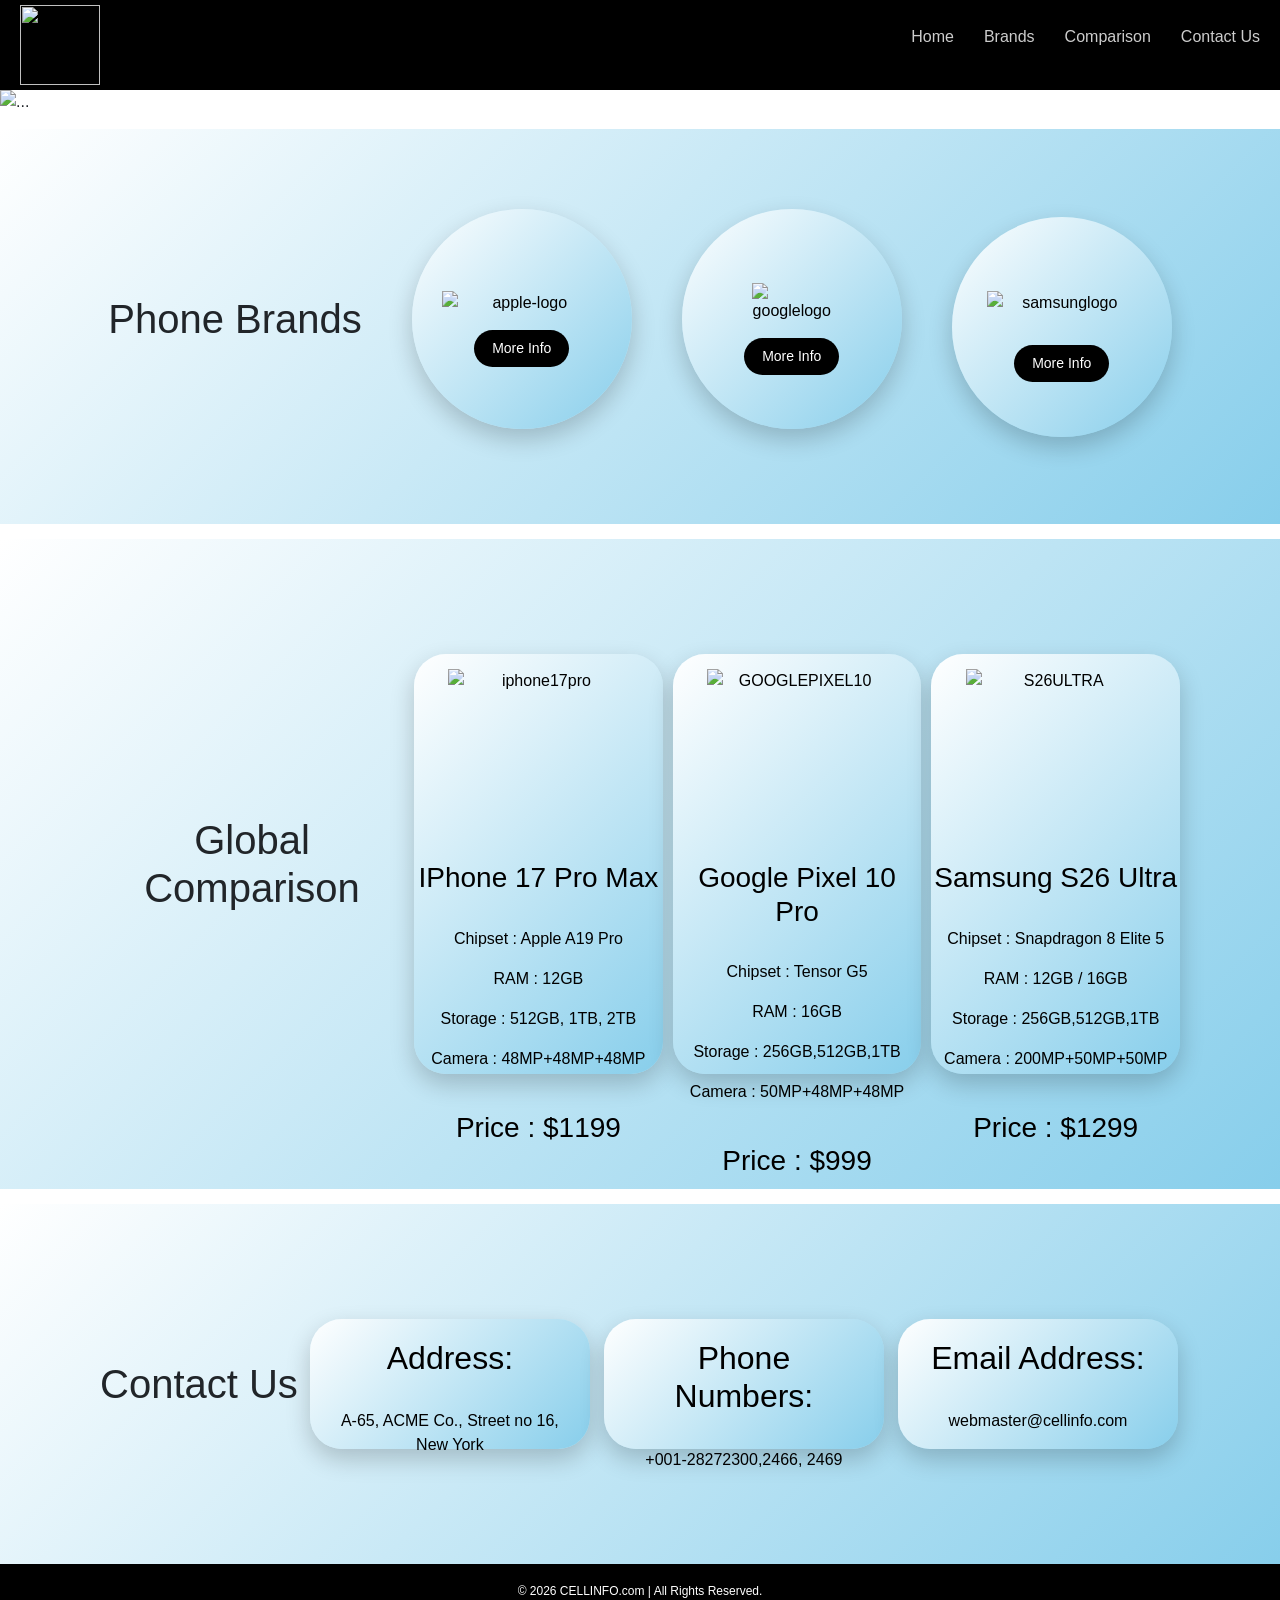
==== index.html @ 17dc7f61 "Add files via upload" ====
<!DOCTYPE html>
<html>

<head>
<meta charset="UTF-8">
<meta name="viewport" content="width=device-width, initial-scale=1">  
<link href="https://cdn.jsdelivr.net/npm/bootstrap@5.0.2/dist/css/bootstrap.min.css" rel="stylesheet" integrity="sha384-EVSTQN3/azprG1Anm3QDgpJLIm9Nao0Yz1ztcQTwFspd3yD65VohhpuuCOmLASjC" crossorigin="anonymous">

<title>CELLINFO.com</title>
<link rel="stylesheet" href="style.css">
</head>

<body>
<nav class="navbar">
 <div class="logo">
<img src="Logo.png">
 </div>

  <!-- Hamburger Icon -->
  <div class="hamburger" onclick="toggleMenu()">
    ☰
  </div>

  <!-- Navigation Links -->
  <ul class="nav-links" id="navLinks">
    <li><a href="#home">Home</a></li>
    <li><a href="#brand">Brands</a></li>
    <li><a href="#comparison">Comparison</a></li>
    <li><a href="#contact">Contact Us</a></li>
  </ul>
</nav>

<div id="pageContent">
  
<div id="carouselExampleSlidesOnly" class="carousel slide" data-bs-ride="carousel">
  <div class="carousel-inner">
    <div class="carousel-item active">
      <img src="/mobile info website/images/hero 1.jpg" class="d-block w-100" alt="...">
    </div>
    <div class="carousel-item">
      <img src="/mobile info website/images/hero 2.jpg" class="d-block w-100" alt="...">
    </div>
    <div class="carousel-item">
      <img src="/mobile info website/images/hero 3.jpg" class="d-block w-100" alt="...">
    </div>
    <div class="carousel-item">
      <img src="/mobile info website/images/hero 4.jpg" class="d-block w-100" alt="...">
    </div>
  </div>
</div>

<section id="brand" class="brands">

   <div class="brand-container">
   <h1>Phone Brands</h1>
         <div class="apple-card reveal">
          <img src="images/apple.png" alt="apple-logo">
           <a href="apple.html"><button>More Info</button></a>
        </div>

        <div class="google-card reveal">
          <img src="images/google logo.png" alt="googlelogo" class="google-logo">
           <a href="google.html"><button>More Info</button></a>
        </div>

         <div class="samsung-card reveal">
          <img src="images/samsung.png" alt="samsunglogo">
          <a href="samsung.html"><button>More Info</button></a>
  </div>
</div>
</section>

<section id="comparison" class="global-comp-sec">
    <div class="cards-container">
      <h1>Global Comparison</h1>
     <div class="comp-cards reveal">
      <img src="images/iphone17promax.png" alt="iphone17pro">
       <h3>IPhone 17 Pro Max</h3><br>
       <p>Chipset : Apple A19 Pro</p>
        <p>RAM : 12GB</p>
        <P>Storage : 512GB, 1TB, 2TB
        </P>
        <p>Camera : 48MP+48MP+48MP</p><br>
         <h3>Price : $1199</h3>
        </div>
        
        <div class="comp-cards reveal">
            <img src="images/pixel10pro.png" alt="GOOGLEPIXEL10">
            <h3>Google Pixel 10 Pro</h3><br>
            <p>Chipset : Tensor G5</p>
            <p>RAM : 16GB </p>
            <P>Storage : 256GB,512GB,1TB</P>
            <p>Camera : 50MP+48MP+48MP</p><br>
            <h3>Price : $999</h3>
        </div>
        
        <div class="comp-cards reveal">
            <img src="images/samsungs26ultra.png" alt="S26ULTRA"/>
            <h3>Samsung S26 Ultra</h3><br>
            <p>Chipset : Snapdragon 8 Elite 5</p>
            <p>RAM : 12GB / 16GB</p>
            <P>Storage : 256GB,512GB,1TB</P>
            <p>Camera : 200MP+50MP+50MP</p><br>
            <h3>Price : $1299</h3>
        </div>
    </div>
</section>

<section id="contact" class="contact-sec">
   
    <div class="cards-container">
      <h1>Contact Us</h1> 
    <div class="cont-card reveal">
      <h2>Address:</h2><br>
      <p>A-65, ACME Co., Street no 16, New York </p>
    </div>
    <div class="cont-card reveal">
      <h2>Phone Numbers:</h2><br>
      <p>+001-28272300,2466, 2469</p>
    </div>
    <div class="cont-card reveal">
      <h2>Email Address:</h2><br>
      <p>webmaster@cellinfo.com</p>
    </div>
    </div>
</section>

<footer>
  <div class="footer-bottom">
    &copy; 2026 CELLINFO.com | All Rights Reserved.
  </div>
</footer>
 <div><script src="script.js"></script></div>
 <script src="https://cdn.jsdelivr.net/npm/bootstrap@5.0.2/dist/js/bootstrap.bundle.min.js" integrity="sha384-MrcW6ZMFYlzcLA8Nl+NtUVF0sA7MsXsP1UyJoMp4YLEuNSfAP+JcXn/tWtIaxVXM" crossorigin="anonymous"></script>

</div>
</body>
</html>
---- style.css ----
*{
  margin: 0;
  padding: 0;
  box-sizing: border-box;
  font-family: 'Poppins' , sans-serif;
}

body {
  margin: 0;
}

/* Navbar */
.navbar {
  display: flex;
  justify-content: space-between;
  align-items: center;
  background: black;
  padding: 5px 20px; 
  height: 90px;
  position: sticky;
  top: 0;
  width: 100%;
  z-index: 1000;
  transition: all 0.3s ease;
}

.navbar .scrolled{
  background: rgba(0, 0, 0, 0.7);
  backdrop-filter: blur(10px);
}

/*LOGO*/
.logo {
  display: flex;
  align-items: center;
  width: 200px; 
  height: auto; 
}

/* logo image */
.logo img {
  height: 80px;
  width: 80px;  
  display: block;
}


/* Hamburger icon */
.hamburger {
  font-size: 26px;
  color: white;
  cursor: pointer;
  display: none;
}

/* Nav links */
.nav-links {
  list-style: none;
  display: flex;
  gap: 30px;
}

.nav-links a {
  color: #ccc;
  text-decoration: none;
}

.nav-links a:hover {
  background: rgba(255,255,255,0.1);
}

h1{
  text-align: center;
  margin-bottom: 0%;
}
/* HOME */

.hero{
  height: 220px;
  margin-bottom: 120px;
}

.hero-container{
  width: 100%;
  height: 320px;
  background: linear-gradient(135deg, #ffffff 0%, skyblue 100%);
  text-align: center;
  padding: 50px;
}

.home-h1{
  font-size: 30px;
}

.hero-container p{
  font-size: 18px;
}

/*CARDS*/

.apple-sec-reveal{
  background: linear-gradient(135deg, #ffffff 0%, skyblue 100%);
}

.google-sec-reveal{
  background: linear-gradient(135deg, #ffffff 0%, skyblue 100%);
}

.samsung-sec-reveal{
  background: linear-gradient(135deg, #ffffff 0%, skyblue 100%);
}

.cards-container{
  text-align: center;
  display: flex;
  flex-direction: row;
  align-items: center;
  justify-content: center;
}

.apple-sec-reveal img{
  margin-left: 45%;
  justify-content: center;
  align-items: center;
  width: 160px;
  margin-bottom: 15px;
  margin-top: 20px;
}



.google-sec-reveal img{
  margin-left: 45%;
  justify-content: center;
  align-items: center;
  width: 150px;
  margin-bottom: 15px;
  margin-top: 20px;
}

.samsung-sec-reveal img{
  margin-left: 41%;
  justify-content: center;
  align-items: center;
  width: 280px;
  margin-bottom: 15px;
  margin-top: 20px;
}

.cards{
  background: linear-gradient(135deg, #ffffff 0%, skyblue 100%);
  color: black;
  margin: 15px auto;
  width: 280px;  
  height: 450px;
  padding: auto;
  border-radius: 32px;
  text-align: center;
  box-shadow: 0 10px 25px rgba(0, 0, 0, 0.2);
  transition: 0.3s;
}

.cards:hover{
  transform: translateY(-5px);
  
}

.cards img{
  width: 180px;
  height: 180px;
  object-fit: contain;
  display: block;
  margin: 0 auto 12px;
  margin-top: 15px;
}

/*BRAND SEC*/
.brands{
  padding: 80px;
  background: linear-gradient(135deg, #ffffff 0%, skyblue 100%);
  margin-top: 15px;
  margin-bottom: 15px;
}

.brands h1{
  margin-top: 20px;
  margin-bottom: 35px;
}

.brand-container{
  text-align: center;
  display: flex;
  flex-direction: row;
  align-items: center;
  gap: 50px;
  justify-content: center;
}

#brand button{
  padding: 8px 18px;
  cursor: pointer;
  background-color: black;
  color: white;
  border: none;
  border-radius: 25px;
  transition: 0.3s;
  font-size: 14px;
}

#brand button:hover{
  transform: scale(1.05);
  transform: translateY(-8px);
  transition: 0.3s;
}

.brand-container{
  flex-direction: row;
  justify-content: center;
}

.apple-card{
  background: linear-gradient(135deg, #ffffff 0%, skyblue 100%);
  color: black;
  width: 220px;  
  height: 220px;
  border-radius: 50%;
  align-items: center;
  text-align: center;
  justify-content: center;
  display: flex;
  flex-direction: column;
  box-shadow: 0 10px 25px rgba(0, 0, 0, 0.2);
  transition: 0.3s;
  margin-bottom: 15px;
}

.apple-card img{
  width: 160px;
  margin-bottom: 15px;
  margin-top: 20px;
}

.google-card{
  background: linear-gradient(135deg, #ffffff 0%, skyblue 100%);
  color: black;
  width: 220px;  
  height: 220px;
  border-radius: 50%;
  align-items: center;
  text-align: center;
  justify-content: center;
  display: flex;
  flex-direction: column;
  box-shadow: 0 10px 25px rgba(0, 0, 0, 0.2);
  transition: 0.3s;
  margin-bottom: 15px;
}

.google-card img{
  width: 80px;
  margin-bottom: 15px;
  margin-top: 20px;
}

.samsung-card{
  background: linear-gradient(135deg, #ffffff 0%, skyblue 100%);
  color: black;
  width: 220px;  
  height: 220px;
  border-radius: 50%;
  align-items: center;
  text-align: center;
  justify-content: center;
  display: flex;
  flex-direction: column;
  box-shadow: 0 10px 25px rgba(0, 0, 0, 0.2);
  transition: 0.3s;
}

.samsung-card img{
  width: 150px;
  margin-bottom: 30px;
  margin-top: 20px;
}

/*global comparison card*/

.global-comp-sec{
  background: linear-gradient(135deg, #ffffff 0%, skyblue 100%);
  margin-top: 15px;
  margin-bottom: 15px;
}

.cards-container{
  display: flex;
  flex-direction: row;
  align-items: center;
  padding: 100px;
  gap: 10px;
}

.comp-cards{
  background: linear-gradient(135deg, #ffffff 0%, skyblue 100%);
  color: black;
  margin: 15px auto;
  width: 280px;  
  height: 420px;
  padding: 70px auto;
  border-radius: 32px;
  text-align: center;
  box-shadow: 0 10px 25px rgba(0, 0, 0, 0.2);
  transition: 0.3s;
}

.comp-cards:hover{
  transform: translateY(-5px);
}

.comp-cards img{
  width: 180px;
  height: 180px;
  object-fit: contain;
  display: block;
  margin: 0 auto 12px;
  margin-top: 15px;
}

.comparison-table table{
  background: linear-gradient(135deg, #ffffff 0%, skyblue 100%);
  margin: 40px auto;
  width: 80%;
  border-collapse: collapse;
  border-radius: 18px;
  color: black;
}

.comparison-table th, td{
  padding: 18px 25px;
  text-align: center;
}

.comparison-table h2{
  text-align: center;
  margin-bottom: 30px;
}

.comparison-table tr{
  border-bottom: 1px solid rgba(0, 0, 0, 0.1);
}

/*CONTACT SECTION*/

.contact-sec{
  background: linear-gradient(135deg, #ffffff 0%, skyblue 100%);
  margin-top: 15px;
}

.cont-card{
  background: linear-gradient(135deg, #ffffff 0%, skyblue 100%);
  color: black;
  margin: 15px auto;
  width: 280px;  
  height: 130px;
  padding: 20px;
  border-radius: 32px;
  text-align: center;
  box-shadow: 0 10px 25px rgba(0, 0, 0, 0.2);
  transition: 0.3s;
  margin-bottom: 15px;
}

.cont-card:hover{
  transform: translateY(-5px);
}

.footer-bottom{
  padding: 18px;
  background: black;
  color: white;
  text-align: center;
  font-size: 12px;
}

html{
  scroll-behavior: smooth;
}

/* Reveal Animation Styles */
.reveal {
  position: relative;
  transform: translateY(50px);
  opacity: 0;
  transition: all 0.8s ease-out;
}

.reveal.active {
  transform: translateY(0);
  opacity: 1;
}

/* --- Final Complete Mobile & Table Fit Fix --- */
@media (max-width: 768px) {
  /* 1. Header & Logo Fix (Right side issue fix) */
  .navbar {
    padding: 10px 15px;
    height: 80px;
    justify-content: space-between;
  }

  .logo {
    width: auto !important; /* Fixed 200px width khatam */
    flex: 1;
    display: flex;
    justify-content: flex-start;
  }

  .logo img {
    height: 55px !important;
    width: 55px !important;
    margin: 0 !important; /* Kisi bhi kism ki extra margin hatayi */
  }

  /* 2. Page Top Brand Logo Fix (Center alignment) */
  .apple-sec-reveal img, 
  .google-sec-reveal img, 
  .samsung-sec-reveal img {
    margin: 30px auto 10px auto !important; /* margin-left 45% ko khatam kiya */
    display: block !important;
    width: 120px !important;
    float: none !important;
  }

  /* 3. Navigation Menu */
  .hamburger {
    display: block;
  }

  .nav-links {
    display: none;
    flex-direction: column;
    position: absolute;
    top: 80px;
    left: 0;
    width: 100%;
    background: rgba(0, 0, 0, 0.95);
    padding: 20px 0;
    z-index: 1001;
  }

  .nav-links.show {
    display: flex;
  }

  /* 4. Containers & Cards Adjustment */
  .brand-container, 
  .cards-container {
    flex-direction: column !important;
    padding: 20px 10px !important;
    height: auto !important;
    gap: 20px !important;
  }

  .cards, .comp-cards, .cont-card {
    width: 90% !important;
    max-width: 300px;
    height: auto !important;
    margin: 10px auto !important;
    padding: 20px !important;
    border-radius: 25px !important;
  }

  /* 5. Comparison Table - FULL FIT FIX */
  .table-container {
    width: 100% !important;
    overflow-x: hidden !important; /* Scroll bar khatam */
    padding: 0 5px !important;
    margin: 20px 0 !important;
  }

  .comparison-table table {
    width: 100% !important;
    min-width: 100% !important;
    font-size: 10px !important; /* Text chota kiya taake screen mein fit aye */
    margin: 0 !important;
  }

  .comparison-table th, 
  .comparison-table td {
    padding: 10px 3px !important;
    white-space: normal !important; /* Text wrap hoga */
    word-wrap: break-word;
  }

  /* 6. Hero Section Fix */
  .hero {
    height: auto !important;
    margin-bottom: 20px !important;
  }
  
  .hero-container {
    height: auto !important;
    padding: 30px 15px !important;
  }
}
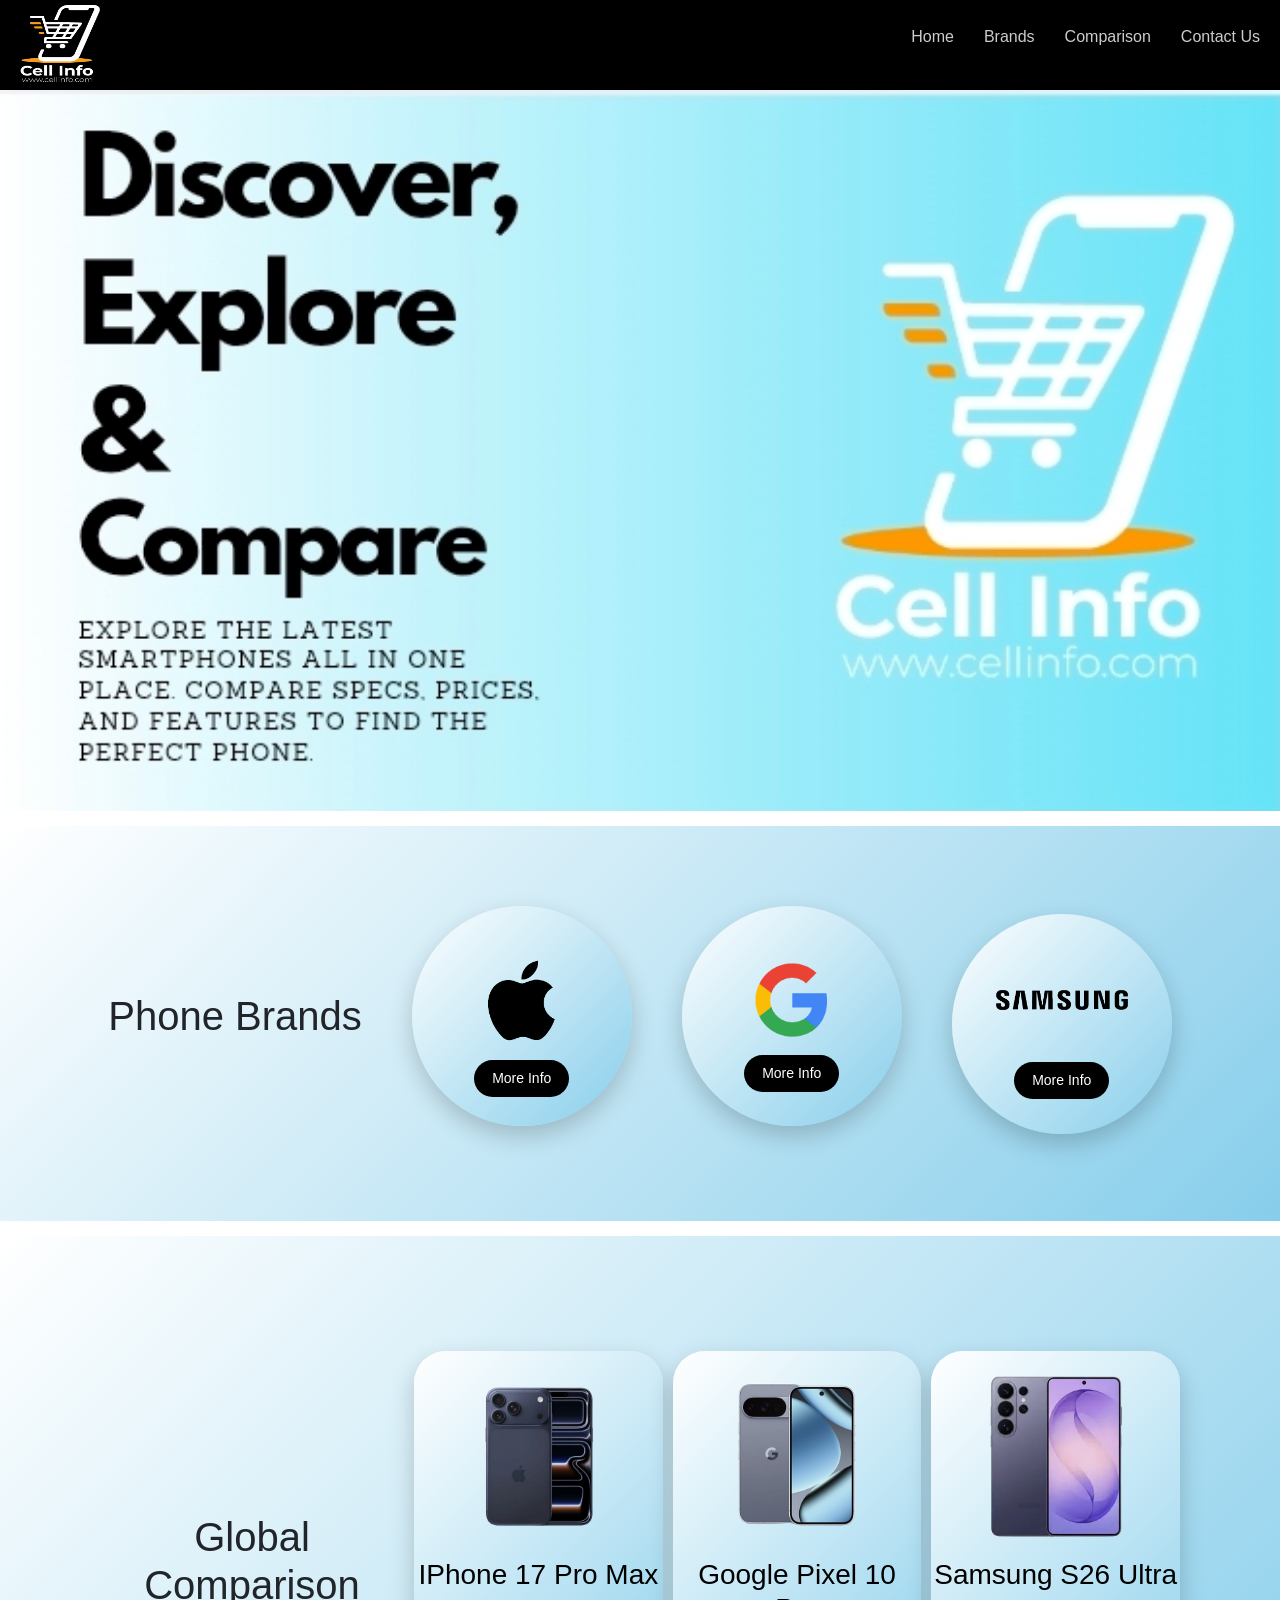
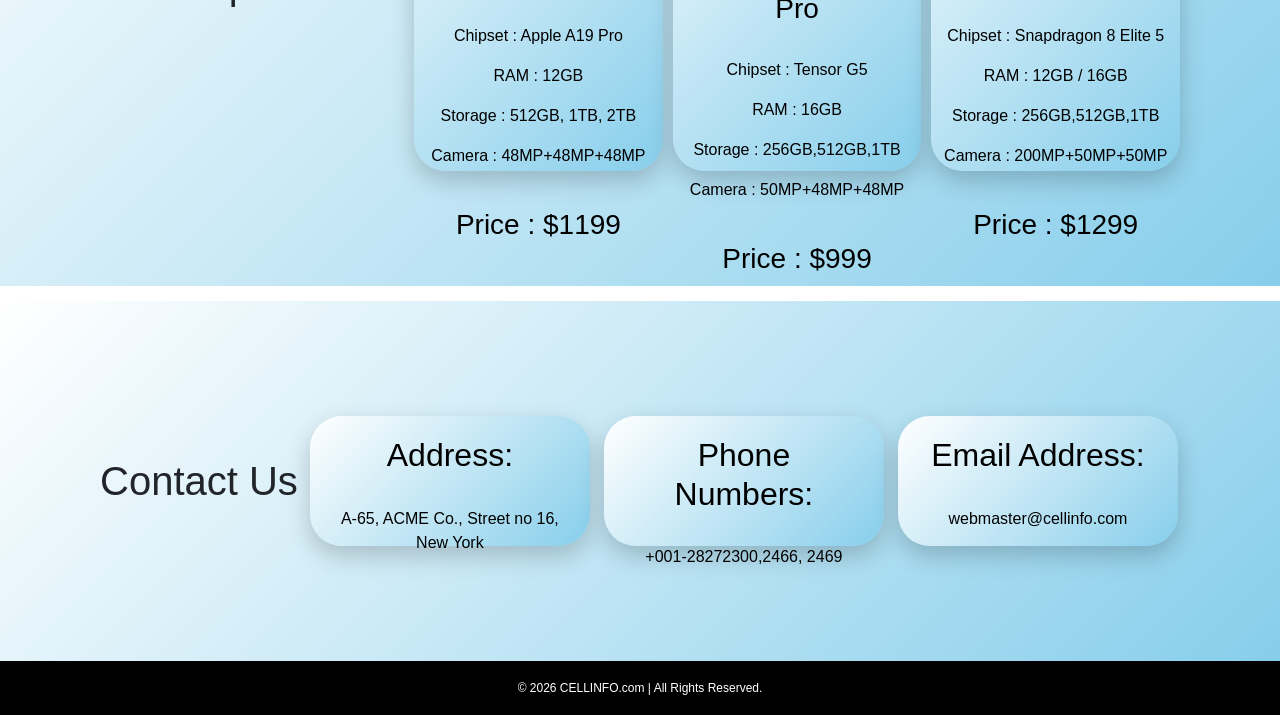
==== commit e93d8cc4: "Add files via upload" ====
--- a/index.html
+++ b/index.html
@@ -35,16 +35,16 @@
 <div id="carouselExampleSlidesOnly" class="carousel slide" data-bs-ride="carousel">
   <div class="carousel-inner">
     <div class="carousel-item active">
-      <img src="/mobile info website/images/hero 1.jpg" class="d-block w-100" alt="...">
+      <img src="hero 1.jpg" class="d-block w-100" alt="...">
     </div>
     <div class="carousel-item">
-      <img src="/mobile info website/images/hero 2.jpg" class="d-block w-100" alt="...">
+      <img src="hero 2.jpg" class="d-block w-100" alt="...">
     </div>
     <div class="carousel-item">
-      <img src="/mobile info website/images/hero 3.jpg" class="d-block w-100" alt="...">
+      <img src="hero 3.jpg" class="d-block w-100" alt="...">
     </div>
     <div class="carousel-item">
-      <img src="/mobile info website/images/hero 4.jpg" class="d-block w-100" alt="...">
+      <img src="hero 4.jpg" class="d-block w-100" alt="...">
     </div>
   </div>
 </div>
@@ -54,17 +54,17 @@
    <div class="brand-container">
    <h1>Phone Brands</h1>
          <div class="apple-card reveal">
-          <img src="images/apple.png" alt="apple-logo">
+          <img src="apple.png" alt="apple-logo">
            <a href="apple.html"><button>More Info</button></a>
         </div>
 
         <div class="google-card reveal">
-          <img src="images/google logo.png" alt="googlelogo" class="google-logo">
+          <img src="google logo.png" alt="googlelogo" class="google-logo">
            <a href="google.html"><button>More Info</button></a>
         </div>
 
          <div class="samsung-card reveal">
-          <img src="images/samsung.png" alt="samsunglogo">
+          <img src="samsung.png" alt="samsunglogo">
           <a href="samsung.html"><button>More Info</button></a>
   </div>
 </div>
@@ -74,7 +74,7 @@
     <div class="cards-container">
       <h1>Global Comparison</h1>
      <div class="comp-cards reveal">
-      <img src="images/iphone17promax.png" alt="iphone17pro">
+      <img src="iphone17promax.png" alt="iphone17pro">
        <h3>IPhone 17 Pro Max</h3><br>
        <p>Chipset : Apple A19 Pro</p>
         <p>RAM : 12GB</p>
@@ -85,7 +85,7 @@
         </div>
         
         <div class="comp-cards reveal">
-            <img src="images/pixel10pro.png" alt="GOOGLEPIXEL10">
+            <img src="pixel10pro.png" alt="GOOGLEPIXEL10">
             <h3>Google Pixel 10 Pro</h3><br>
             <p>Chipset : Tensor G5</p>
             <p>RAM : 16GB </p>
@@ -95,7 +95,7 @@
         </div>
         
         <div class="comp-cards reveal">
-            <img src="images/samsungs26ultra.png" alt="S26ULTRA"/>
+            <img src="samsungs26ultra.png" alt="S26ULTRA"/>
             <h3>Samsung S26 Ultra</h3><br>
             <p>Chipset : Snapdragon 8 Elite 5</p>
             <p>RAM : 12GB / 16GB</p>
